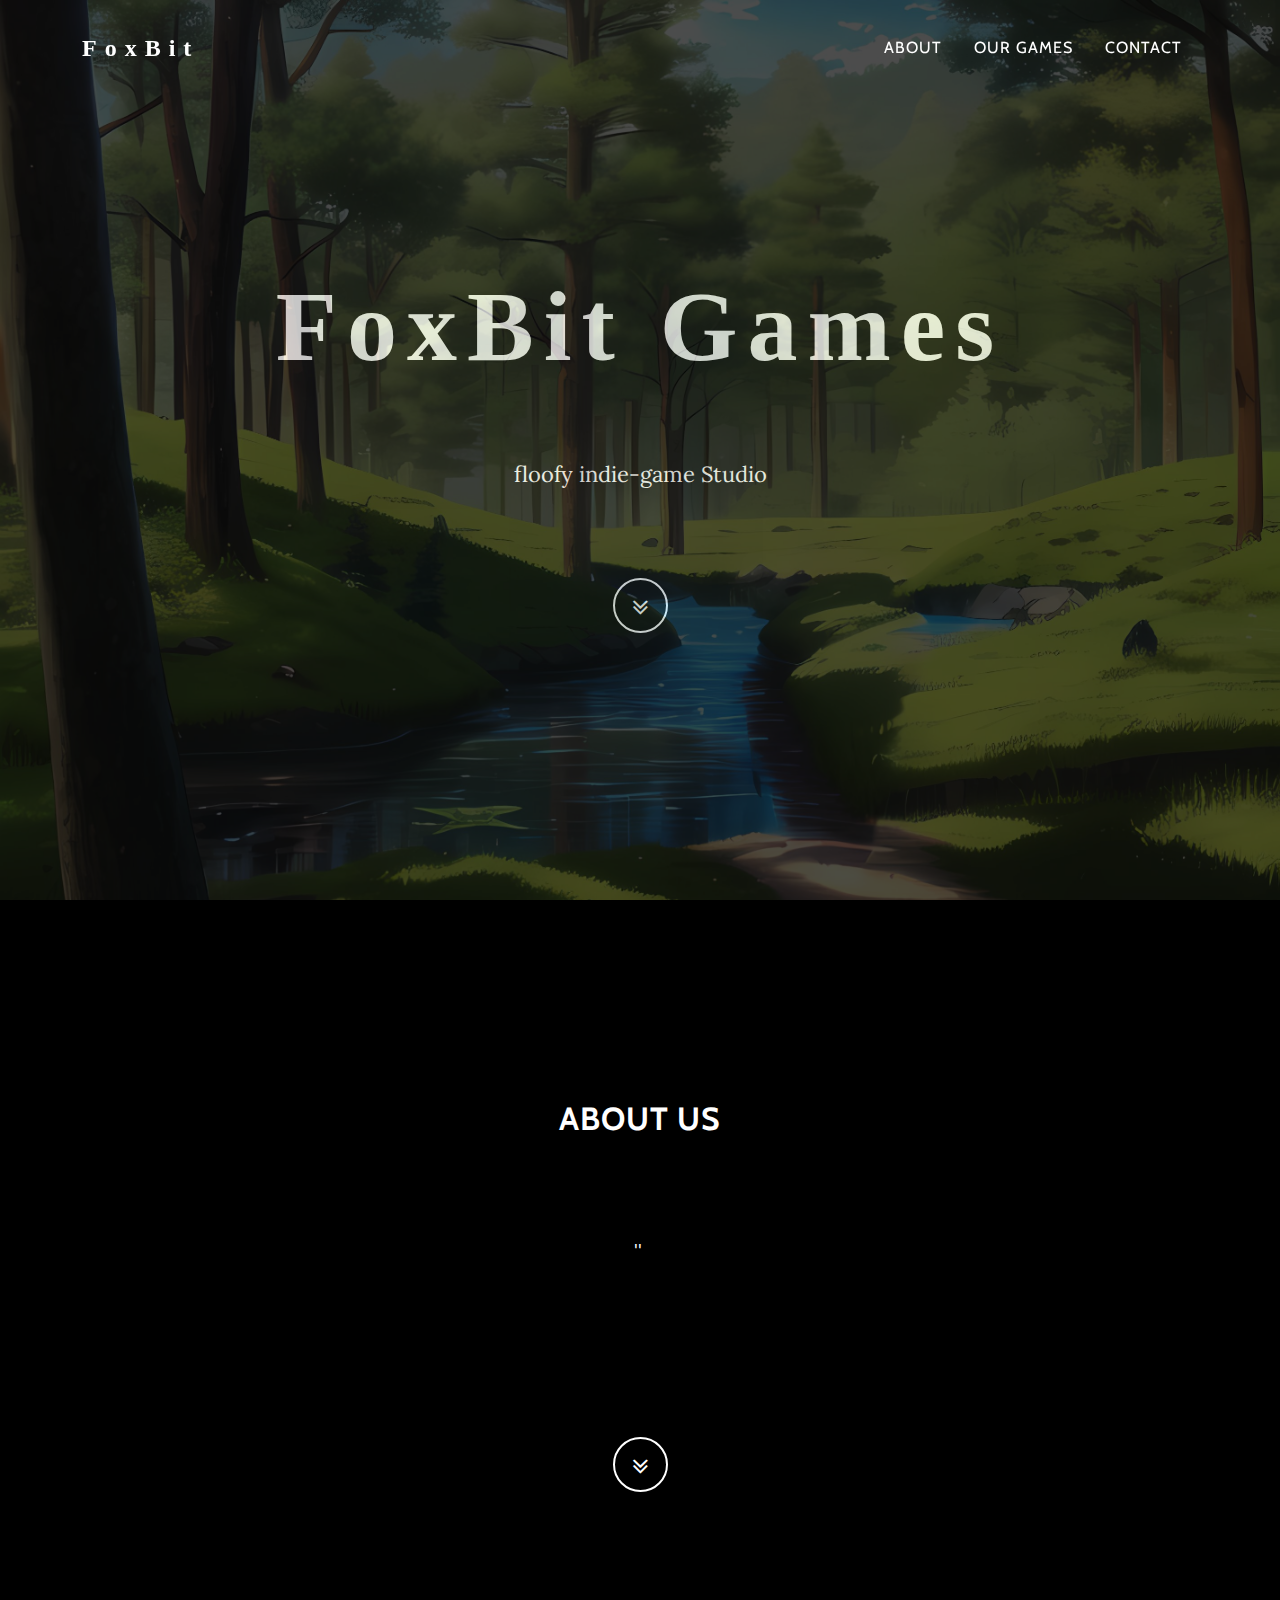
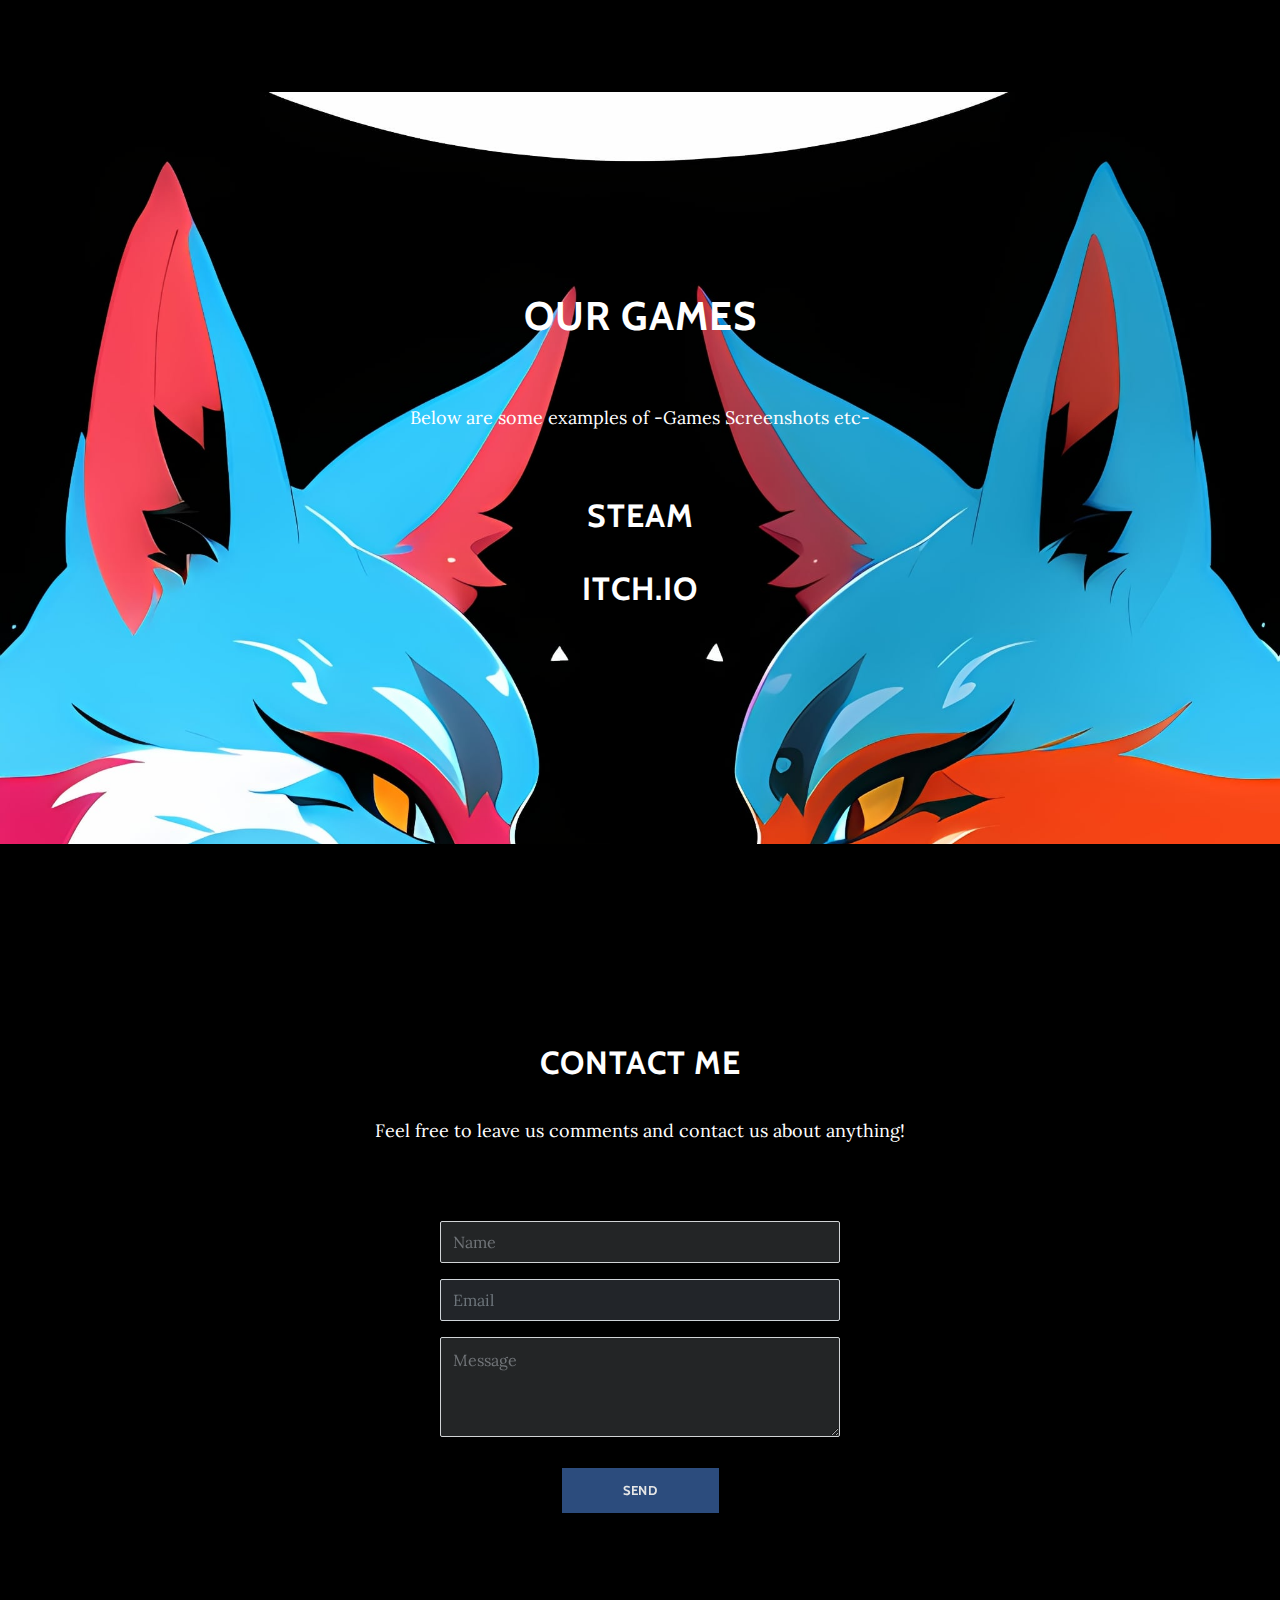
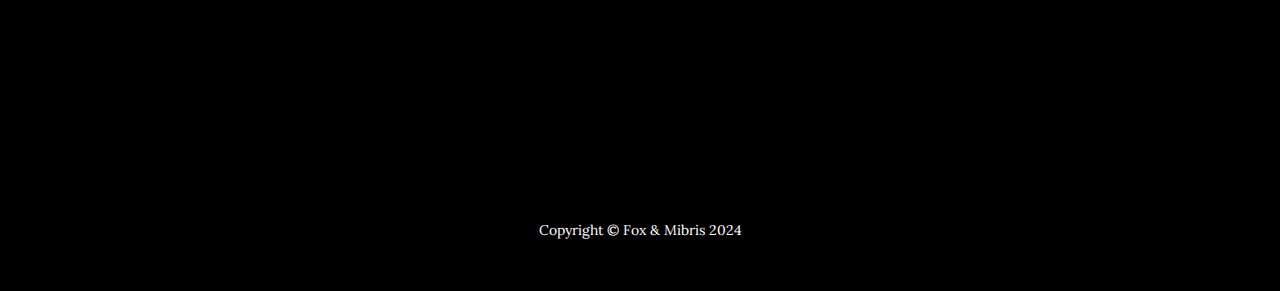
==== index.html @ d8fcc24c "Add files via upload" ====
<!DOCTYPE html>
<html>

<head>
    <meta charset="utf-8">
    <meta name="viewport" content="width=device-width, initial-scale=1.0, shrink-to-fit=no">
    <title class="foxfont">Home - FoxBit Games</title>
    <link rel="stylesheet" href="assets/bootstrap/css/bootstrap.min.css">
    <link rel="stylesheet" href="https://fonts.googleapis.com/css?family=Lora:400,700,400italic,700italic">
    <link rel="stylesheet" href="https://fonts.googleapis.com/css?family=Cabin:700">
    <link rel="stylesheet" href="https://cdnjs.cloudflare.com/ajax/libs/font-awesome/4.7.0/css/font-awesome.min.css">
    <link rel="stylesheet" href="assets/css/Contact-Form-Clean.css">
    <link rel="stylesheet" href="assets/css/main.css">
</head>

<body id="page-top" data-bs-spy="scroll" data-bs-target="#mainNav" data-bs-offset="77">
    <nav class="navbar navbar-light navbar-expand-md fixed-top" id="mainNav">
        <div class="container"><a class="navbar-brand foxfont-logo" href="#">FoxBit</a><button data-bs-toggle="collapse" class="navbar-toggler navbar-toggler-right" data-bs-target="#navbarResponsive" type="button" aria-controls="navbarResponsive" aria-expanded="false" aria-label="Toggle navigation" value="Menu"><i class="fa fa-bars"></i></button>
            <div class="collapse navbar-collapse" id="navbarResponsive">
                <ul class="navbar-nav ms-auto">
                    <li class="nav-item nav-link"><a class="nav-link active" href="#about">About</a></li>
                    <li class="nav-item nav-link"><a class="nav-link" href="#portfolio">Our Games</a></li>
                    <li class="nav-item nav-link"><a class="nav-link" href="#contact">Contact</a></li>
                </ul>
            </div>
        </div>
    </nav>
    <header class="masthead" style="background-image:url('assets/img/intro-bg.jpg');">
        <div class="intro-body opacitybox">
            <div class="container">
                <div class="row">
                    <div class="col-lg-8 mx-auto">
                        <h1 class="brand-heading foxfont">FoxBit Games</h1>
                        <p class="intro-text"><br>floofy indie-game Studio<br><br></p><a class="btn btn-link btn-circle" role="button" href="#about"><i class="fa fa-angle-double-down animated"></i></a>
                    </div>
                </div>
            </div>
        </div>
    </header>
    <section class="text-center content-section" id="about">
        <div class="container">
            <div class="row">
                <div class="col-lg-8 mx-auto">
                    <h2>About us</h2>
                    <p><br></p>
                    <p> ''&nbsp;<br><br></p>
                    <p><br><br></p>
                    <a class="btn btn-link btn-circle" role="button" href="#music"><i class="fa fa-angle-double-down animated"></i></a>
                </div>
            </div>
        </div>
    </section>
    <section class="text-center download-section content-section" id="portfolio" style="background-image:url('assets/img/downloads-bg.jpg');">
        <div class="container">
            <div class="col-lg-8 mx-auto">
                <h1>Our Games</h1>
                <p><br>Below are some examples of -Games Screenshots etc-<br><br></p>
                <p></p>
                <h2>Steam</h2>
                
                <p></p>
                <h2>Itch.io</h2>
                
            </div>
        </div>
    </section>
    <section class="text-center content-section" id="contact">
        <div class="container">
            <div class="row">
                <div class="col-lg-8 mx-auto">
                    <h2>Contact me</h2>
                    <p>Feel free to leave us comments and&nbsp;contact us about anything!</p>
                    <section class="contact-clean" style="filter: invert(0%) saturate(42%);background: rgba(0,0,0,0.05);padding: 0 0px;">
                        <form action="https://formspree.io/f/" method="post" style="background: #000000;border-width: 4px;border-top-color: var(--bs-red);">
                            <div class="mb-3"><input class="form-control" type="text" name="name" placeholder="Name" style="background: var(--bs-gray-900);"></div>
                            <div class="mb-3"><input class="form-control" type="email" name="email" placeholder="Email" style="background: var(--bs-gray-900);filter: saturate(200%);"></div>
                            <div class="mb-3"><textarea class="form-control" name="message" placeholder="Message" rows="14" style="background: var(--bs-gray-900);"></textarea></div>
                            <div class="mb-3"><button class="btn btn-primary" type="submit" style="background: var(--bs-indigo);">send </button></div>
                        </form>
                    </section>
                </div>
            </div>
        </div>
    </section>

    <footer>
        <div class="container text-center">
            <p>Copyright ©&nbsp;Fox &amp; Mibris 2024</p>
        </div>
    </footer>
    <script src="https://cdn.jsdelivr.net/npm/bootstrap@5.1.0/dist/js/bootstrap.bundle.min.js"></script>
    <script src="assets/js/grayscale.js"></script>
</body>
---- assets/css/Contact-Form-Clean.css ----
.contact-clean {
  background: #f1f7fc;
  padding: 80px 0;
}

@media (max-width:767px) {
  .contact-clean {
    padding: 20px 0;
  }
}

.contact-clean form {
  max-width: 480px;
  width: 90%;
  margin: 0 auto;
  background-color: #ffffff;
  padding: 40px;
  border-radius: 4px;
  color: #505e6c;
  box-shadow: 1px 1px 5px rgba(0,0,0,0.1);
}

@media (max-width:767px) {
  .contact-clean form {
    padding: 30px;
  }
}

.contact-clean h2 {
  margin-top: 5px;
  font-weight: bold;
  font-size: 28px;
  margin-bottom: 36px;
  color: inherit;
}

.contact-clean form .form-control {
  background: #fff;
  border-radius: 2px;
  box-shadow: 1px 1px 1px rgba(0,0,0,0.05);
  outline: none;
  color: inherit;
  padding-left: 12px;
  height: 42px;
}

.contact-clean form .form-control:focus {
  border: 1px solid #b2b2b2;
}

.contact-clean form textarea.form-control {
  min-height: 100px;
  max-height: 260px;
  padding-top: 10px;
  resize: vertical;
}

.contact-clean form .btn {
  padding: 16px 32px;
  border: none;
  background: none;
  box-shadow: none;
  text-shadow: none;
  opacity: 0.9;
  text-transform: uppercase;
  font-weight: bold;
  font-size: 13px;
  letter-spacing: 0.4px;
  line-height: 1;
  outline: none !important;
}

.contact-clean form .btn:hover {
  opacity: 1;
}

.contact-clean form .btn:active {
  transform: translateY(1px);
}

.contact-clean form .btn-primary {
  background-color: #055ada !important;
  margin-top: 15px;
  color: #fff;
}
---- assets/css/main.css ----
@font-face {
  font-family: 'Lilian';
  src: url('fonts/Lilian.eot');
  src: url('fonts/Lilian.eot') format('embedded-opentype'),
       url('fonts/Lilian.woff2') format('woff2'),
       url('fonts/Lilian.woff') format('woff'),
       url('fonts/Lilian.ttf') format('truetype'),
       url('fonts/Lilian.svg#Lilian') format('svg');

}

  .foxfont{
    font-family: "Lilian";
    text-transform: lowercase;
    text-transform: capitalize;
    letter-spacing:10px;
    background-image: url("../img/intro-bg.png");
    background-clip: text;
    background-size: cover;
    -webkit-background-clip: text;
  
  }
  
  .foxfont-logo{
    font-family: "Lilian";
    text-transform: lowercase;
    text-transform: capitalize;
    letter-spacing:8px;
    font-size: x-large;
    color:black;

  }
  .opacitybox{
    background-color: #000;
   
    opacity: .7;
  }
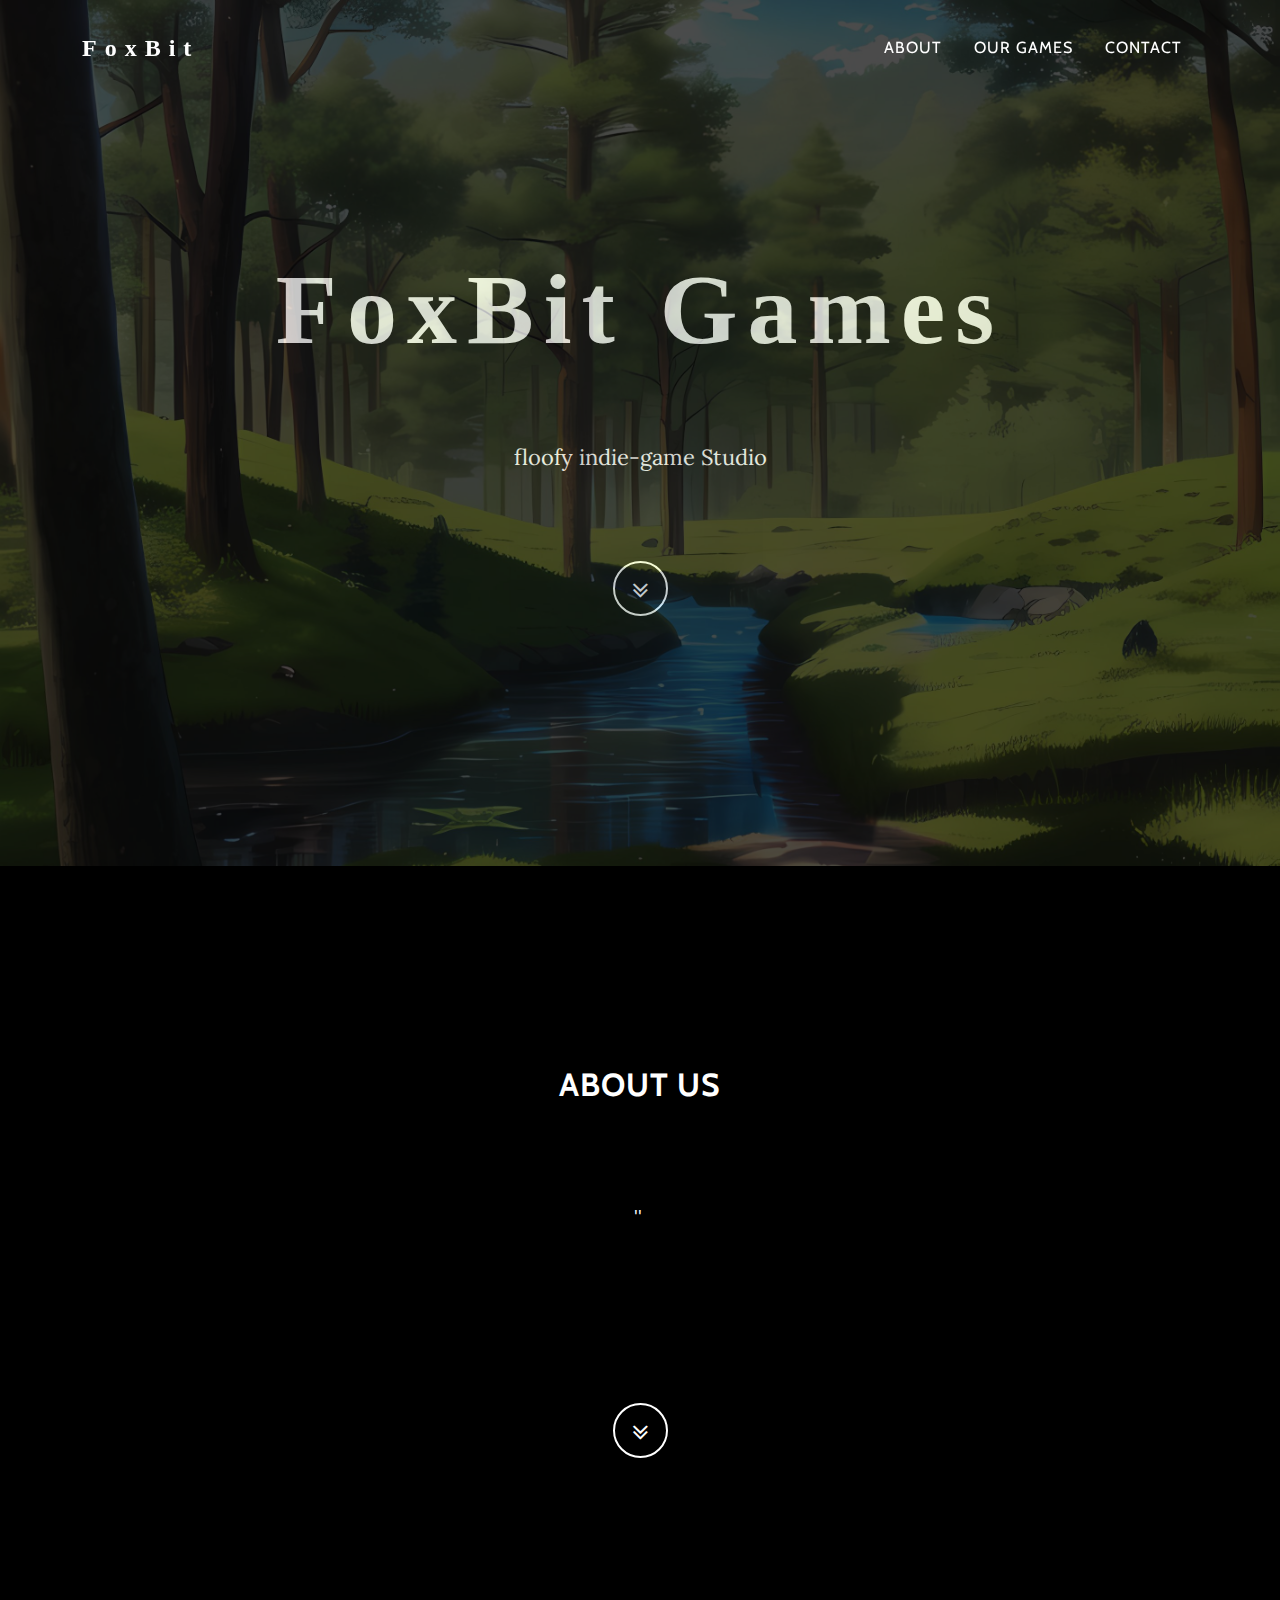
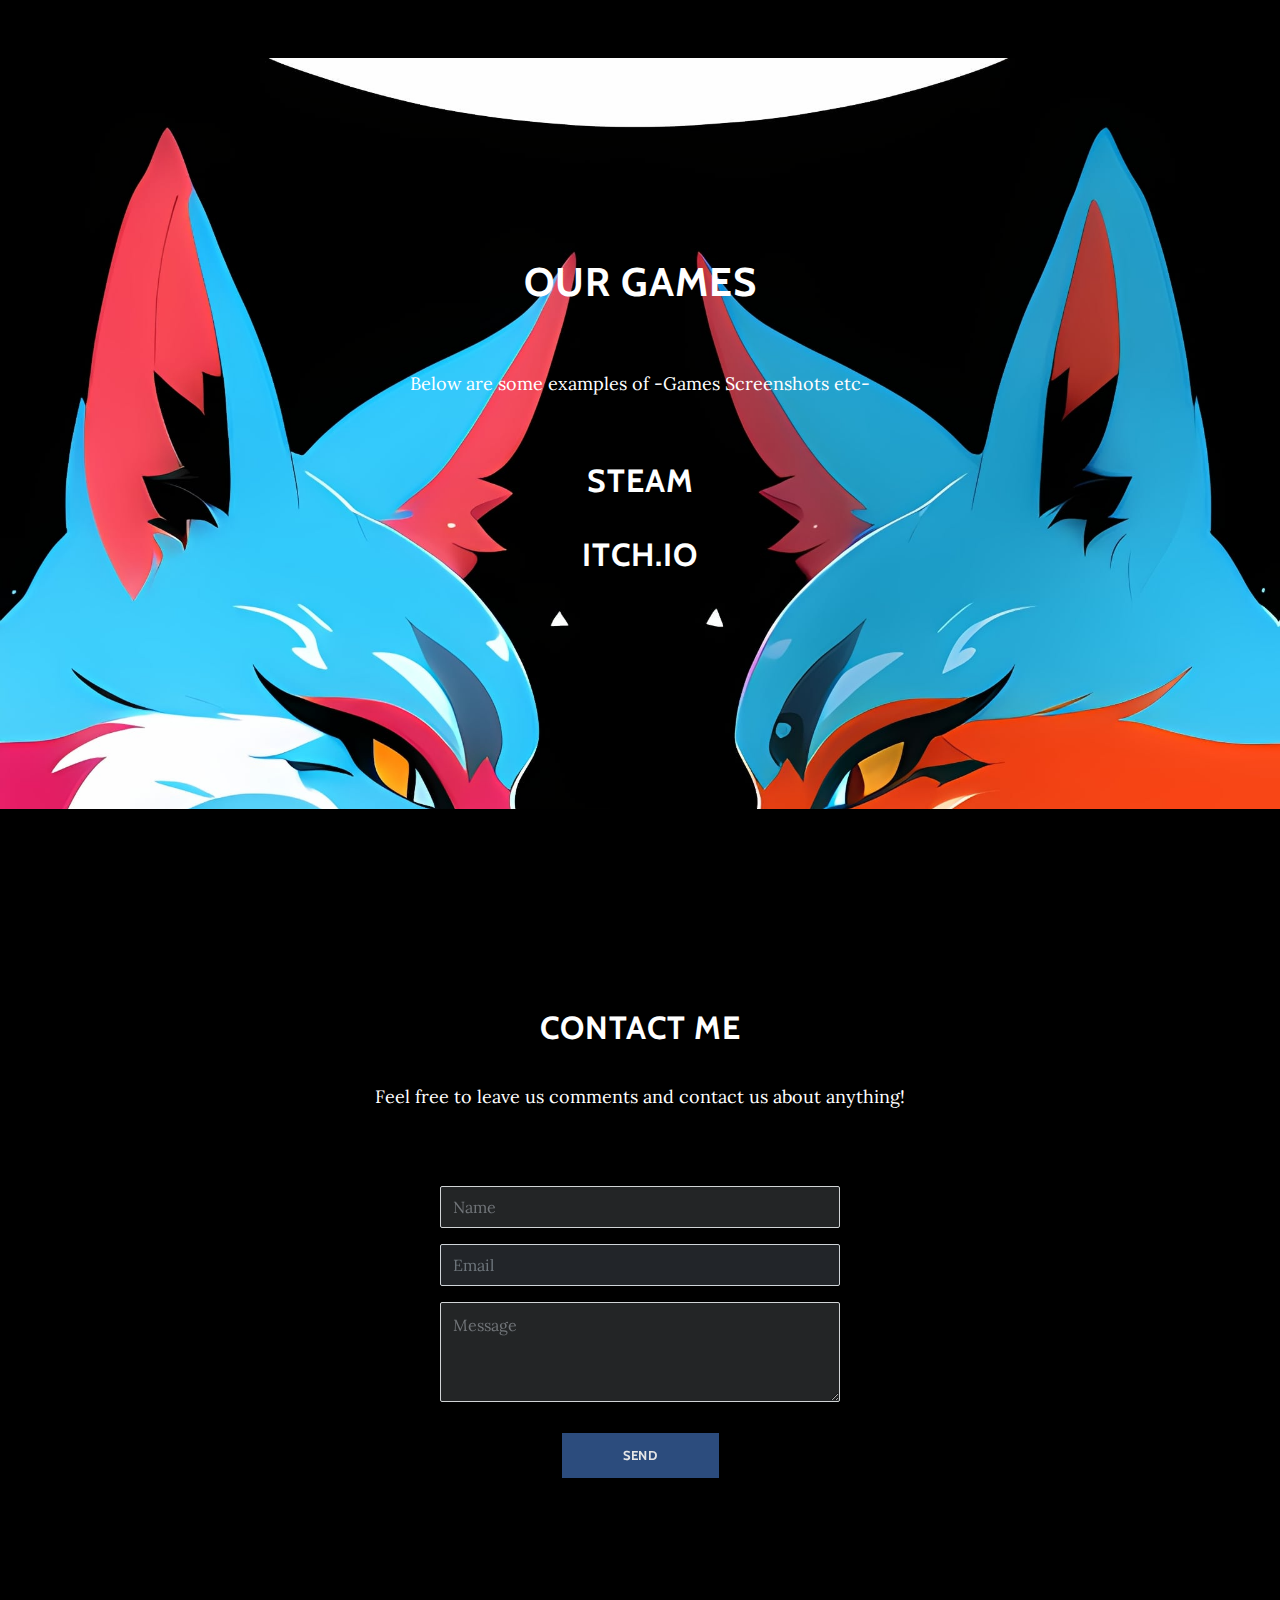
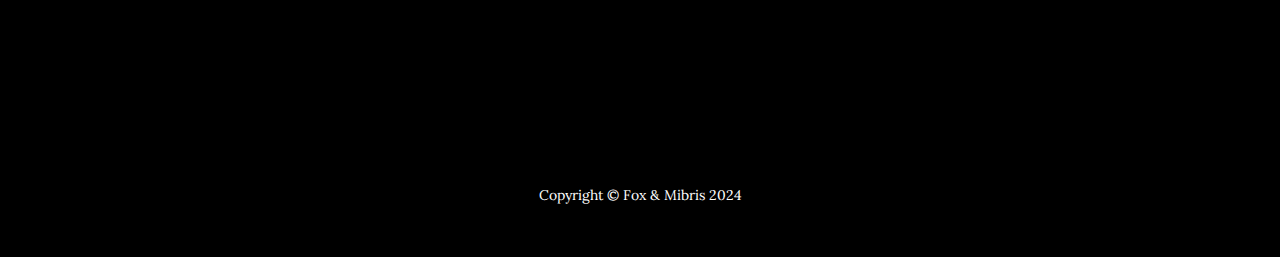
==== commit 805d7ca6: "Update index.html" ====
--- a/index.html
+++ b/index.html
@@ -25,8 +25,8 @@
             </div>
         </div>
     </nav>
-    <header class="masthead" style="background-image:url('assets/img/intro-bg.jpg');">
-        <div class="intro-body opacitybox">
+    <header class="masthead" style="background-image:url('assets/img/intro-bg.jpg'); background-repeat: no-repeat; height: auto; padding: 0;">
+        <div class="intro-body opacitybox" style="width: 100%; padding-top: 250px; padding-bottom: 250px;">
             <div class="container">
                 <div class="row">
                     <div class="col-lg-8 mx-auto">
@@ -71,7 +71,7 @@
                     <h2>Contact me</h2>
                     <p>Feel free to leave us comments and&nbsp;contact us about anything!</p>
                     <section class="contact-clean" style="filter: invert(0%) saturate(42%);background: rgba(0,0,0,0.05);padding: 0 0px;">
-                        <form action="https://formspree.io/f/" method="post" style="background: #000000;border-width: 4px;border-top-color: var(--bs-red);">
+                        <form action="https://formspree.io/f/mzbnzrdw" method="post" style="background: #000000;border-width: 4px;border-top-color: var(--bs-red);">
                             <div class="mb-3"><input class="form-control" type="text" name="name" placeholder="Name" style="background: var(--bs-gray-900);"></div>
                             <div class="mb-3"><input class="form-control" type="email" name="email" placeholder="Email" style="background: var(--bs-gray-900);filter: saturate(200%);"></div>
                             <div class="mb-3"><textarea class="form-control" name="message" placeholder="Message" rows="14" style="background: var(--bs-gray-900);"></textarea></div>
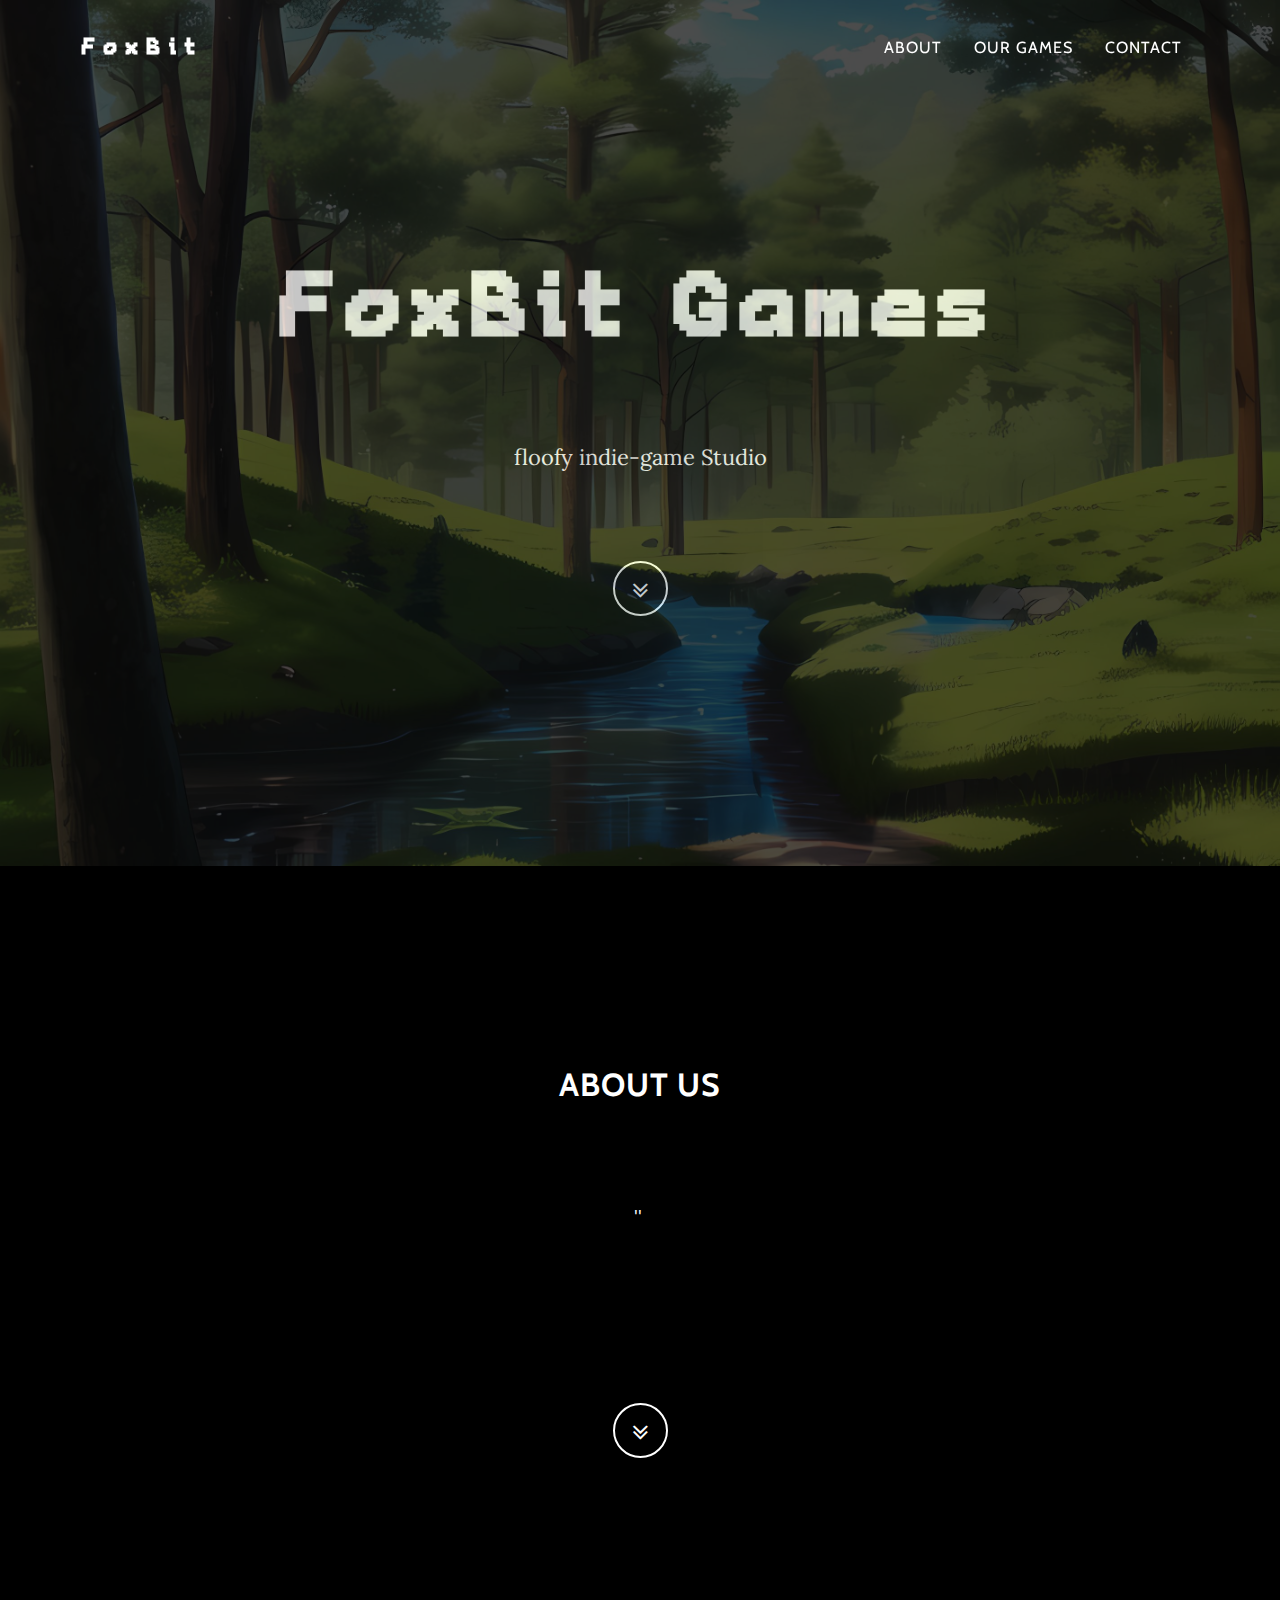
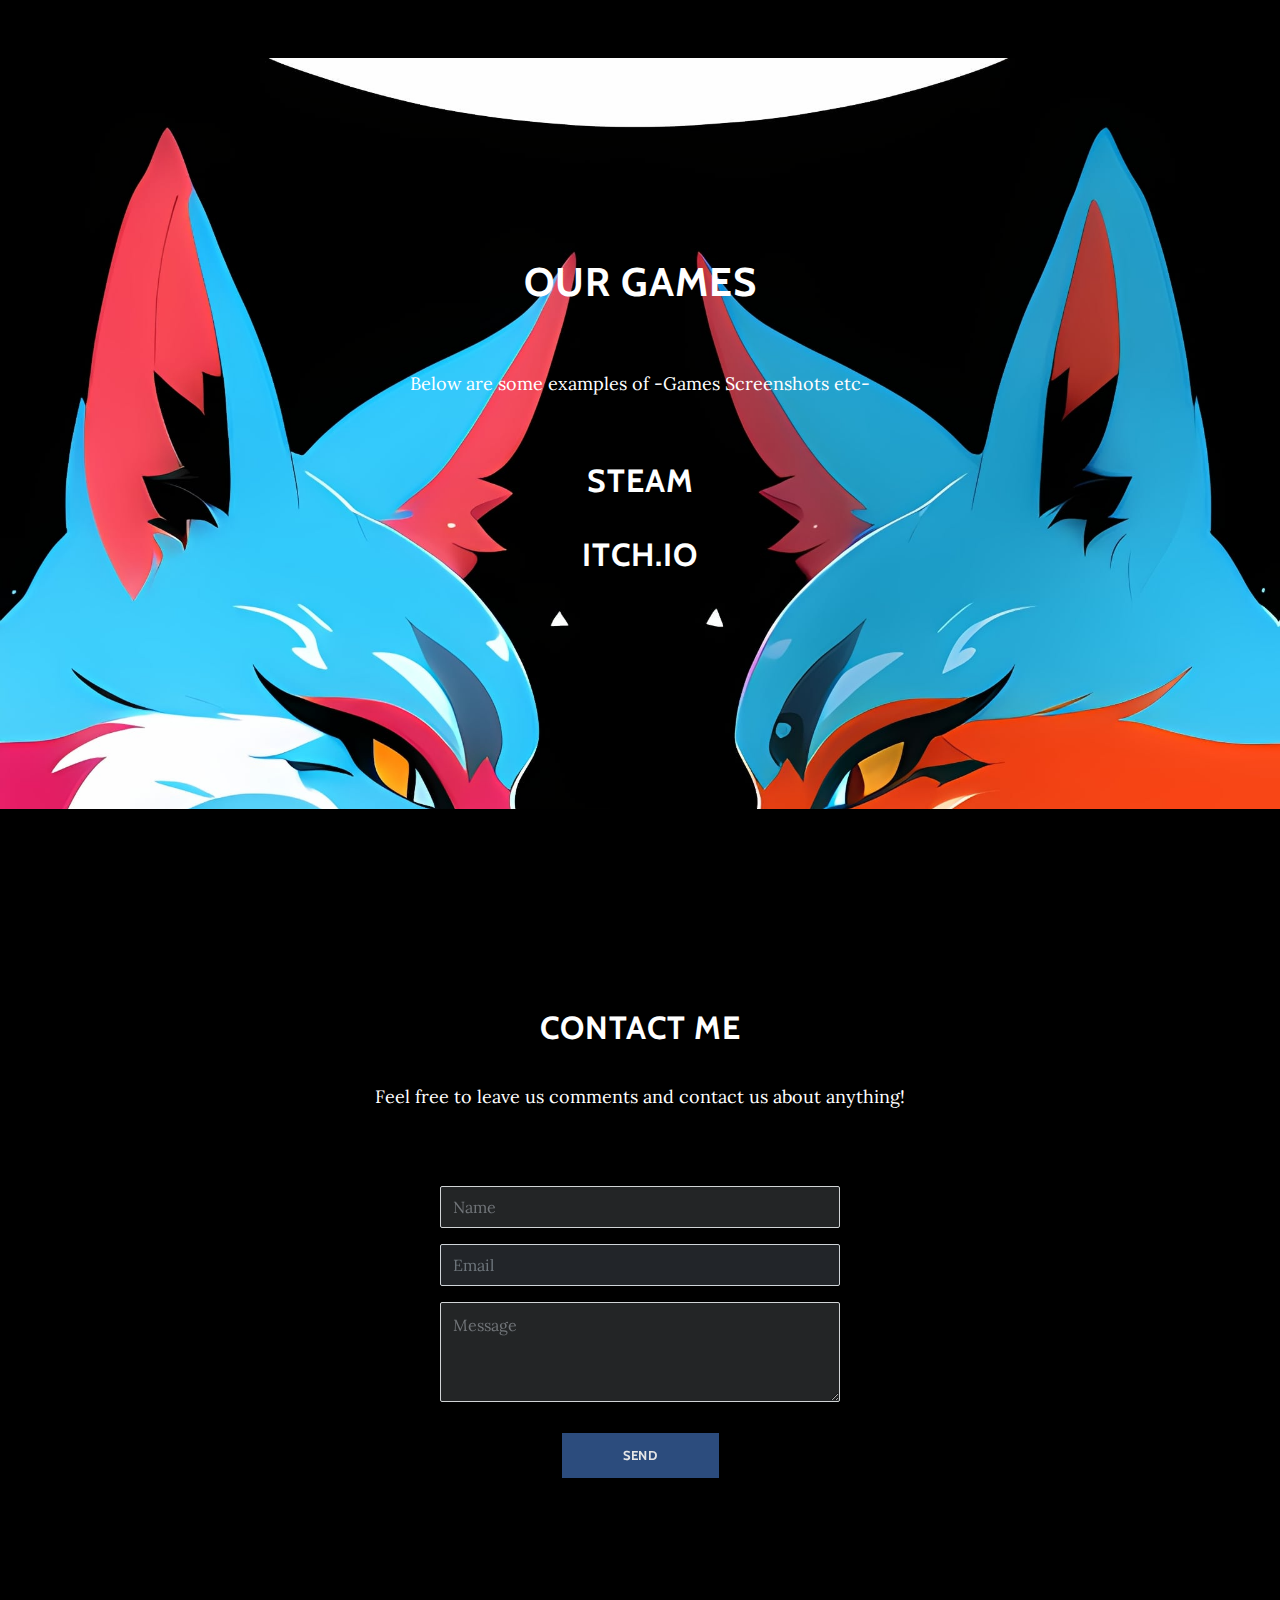
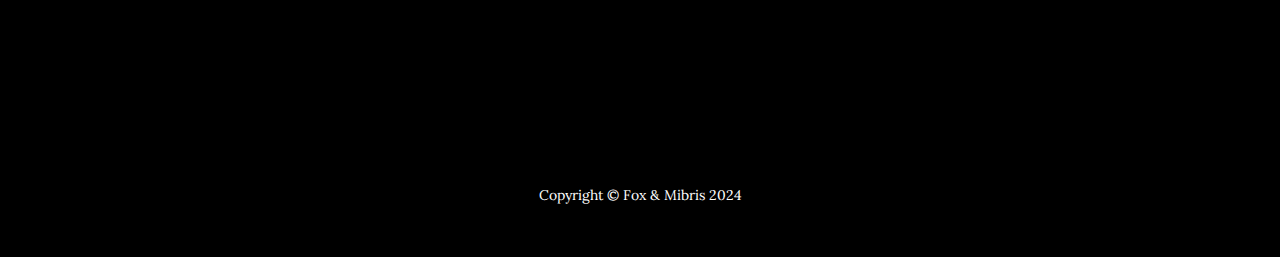
==== commit 8f6ec23d: "Update index.html" ====
--- a/index.html
+++ b/index.html
@@ -4,7 +4,7 @@
 <head>
     <meta charset="utf-8">
     <meta name="viewport" content="width=device-width, initial-scale=1.0, shrink-to-fit=no">
-    <title class="foxfont">Home - FoxBit Games</title>
+    <title class="foxfont">FoxBit Games</title>
     <link rel="stylesheet" href="assets/bootstrap/css/bootstrap.min.css">
     <link rel="stylesheet" href="https://fonts.googleapis.com/css?family=Lora:400,700,400italic,700italic">
     <link rel="stylesheet" href="https://fonts.googleapis.com/css?family=Cabin:700">
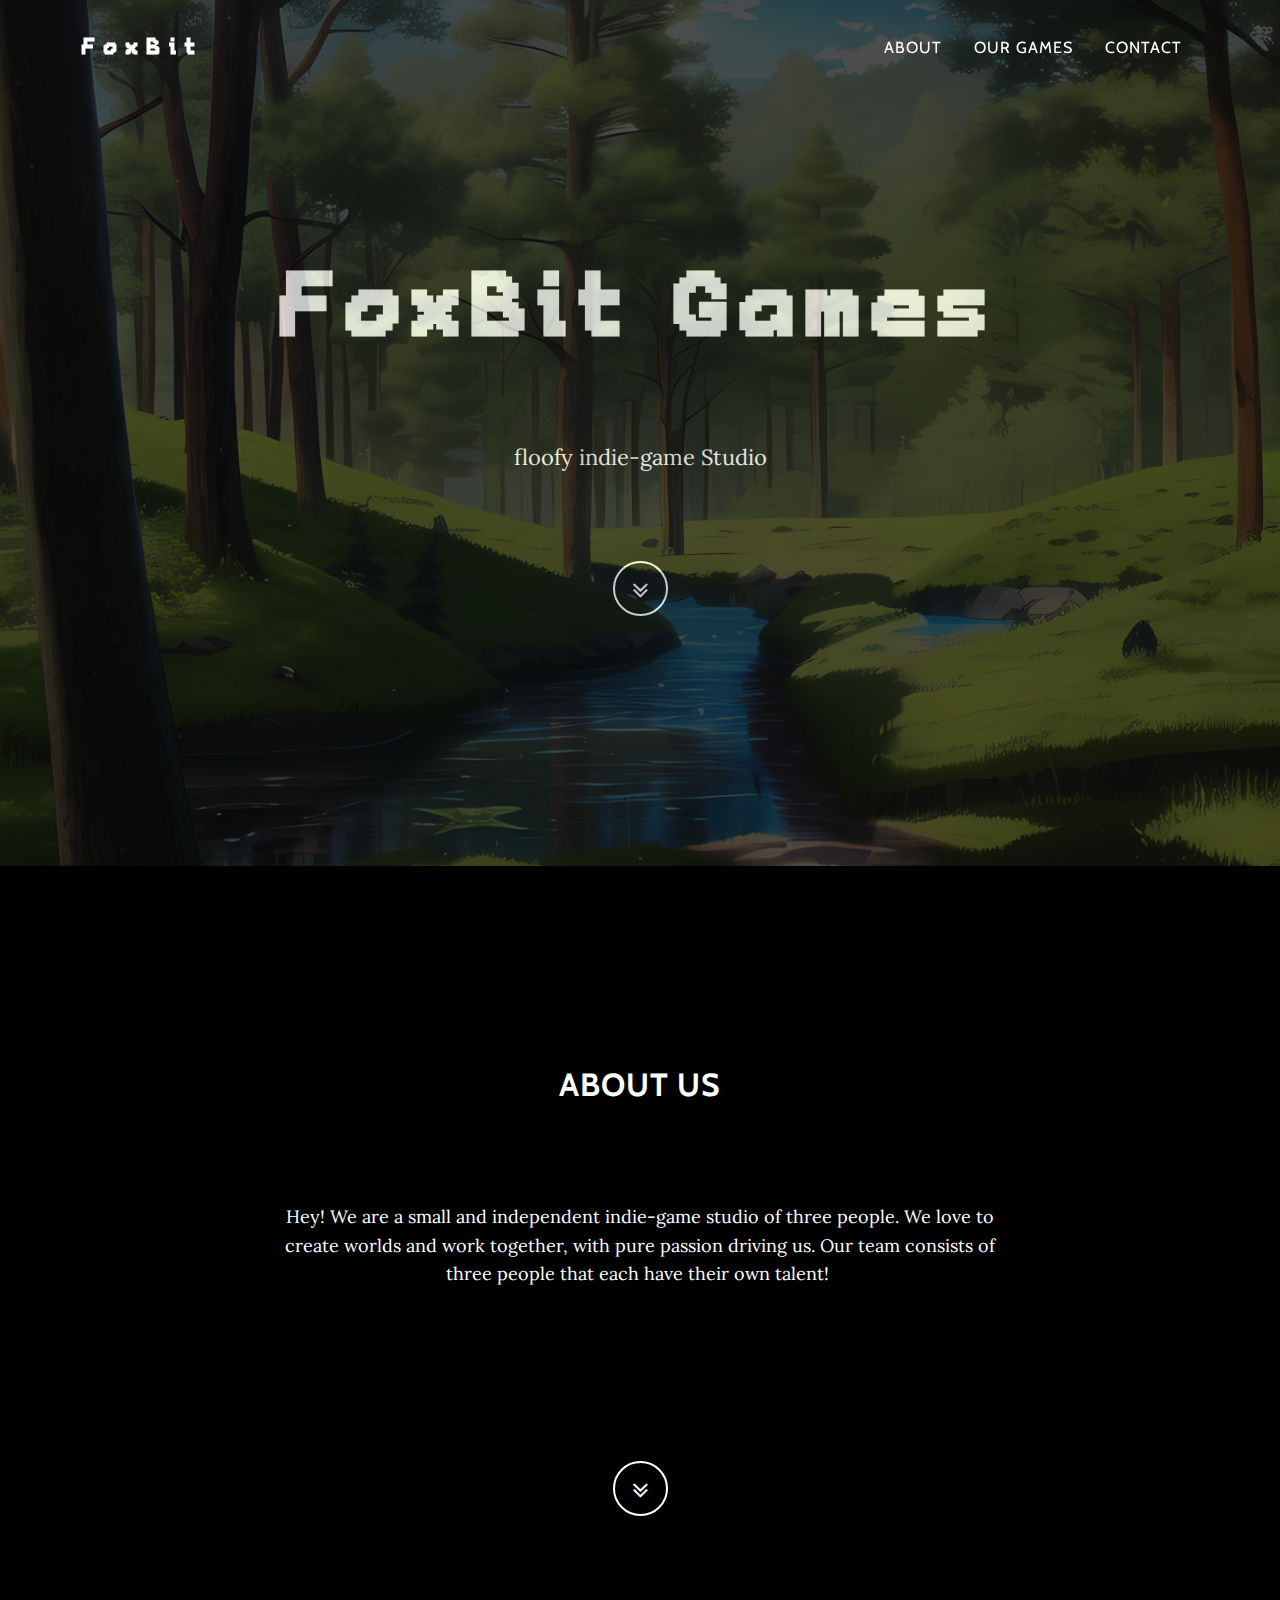
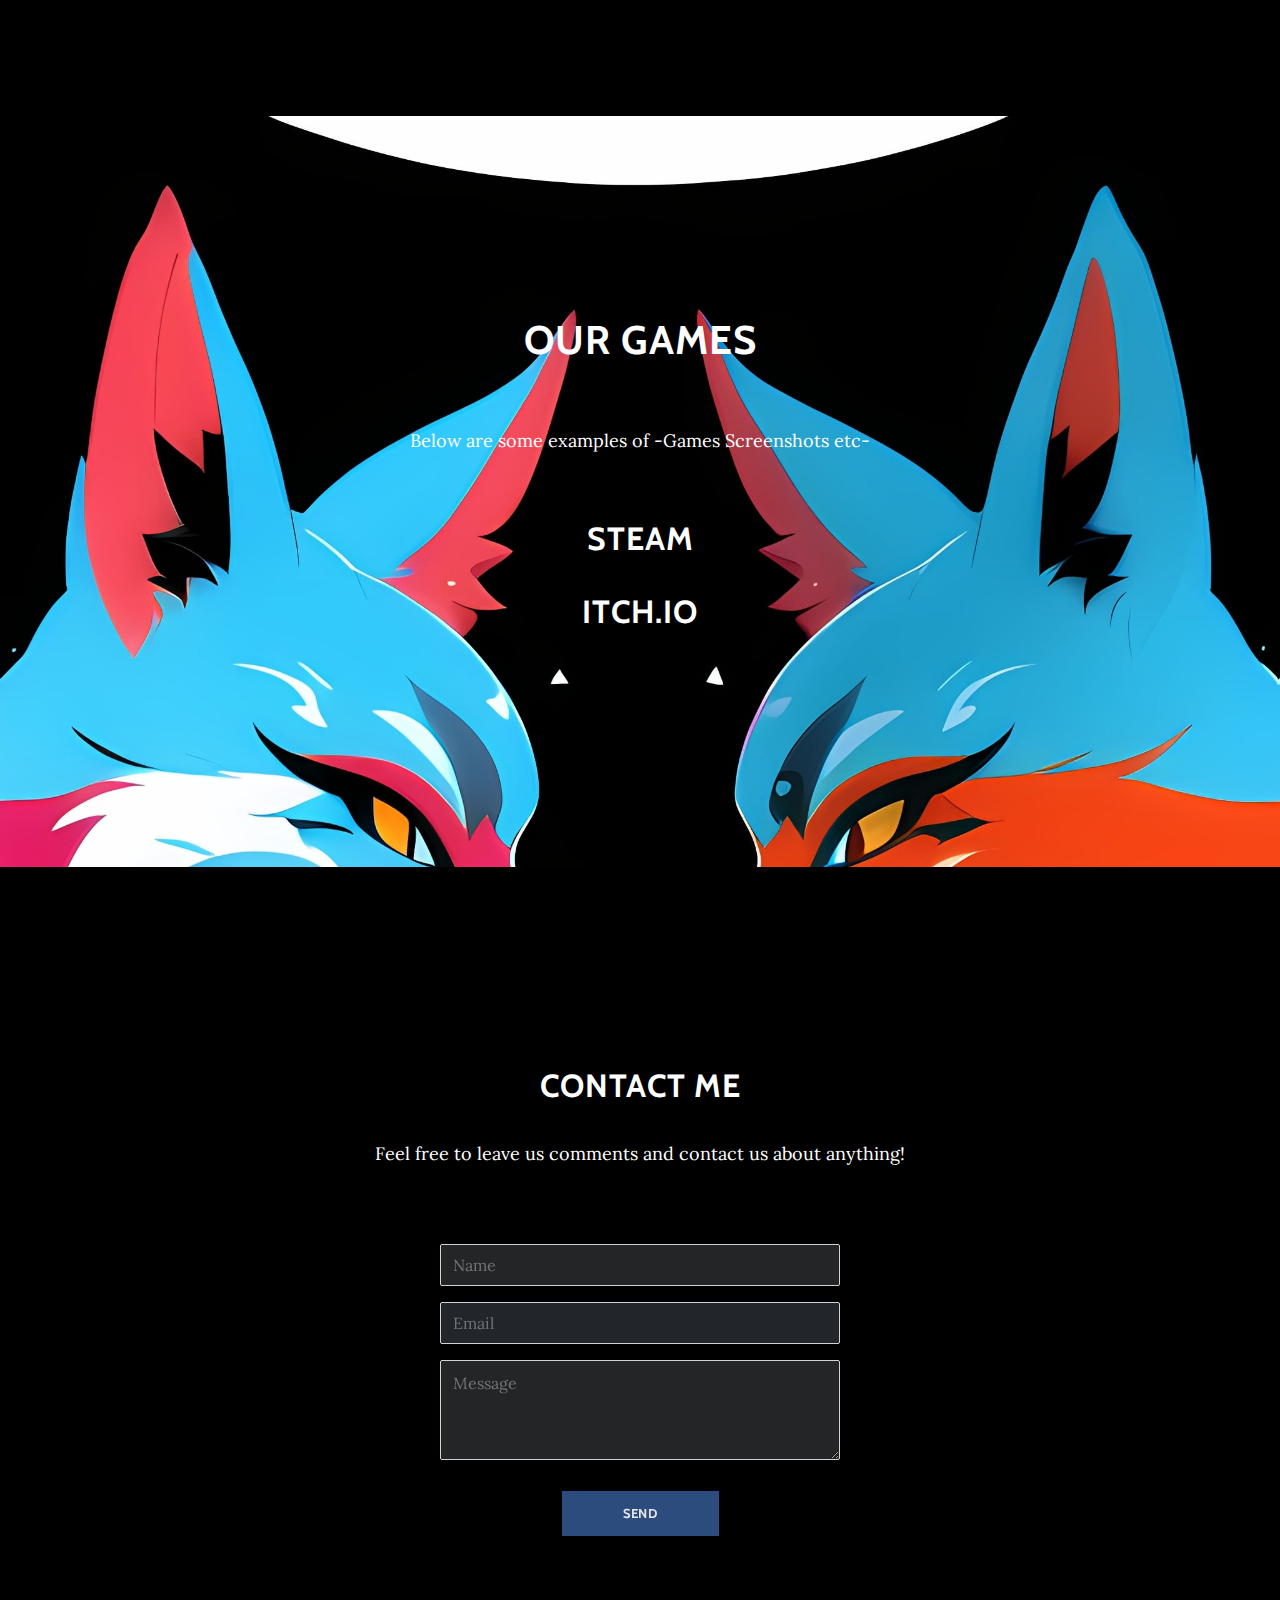
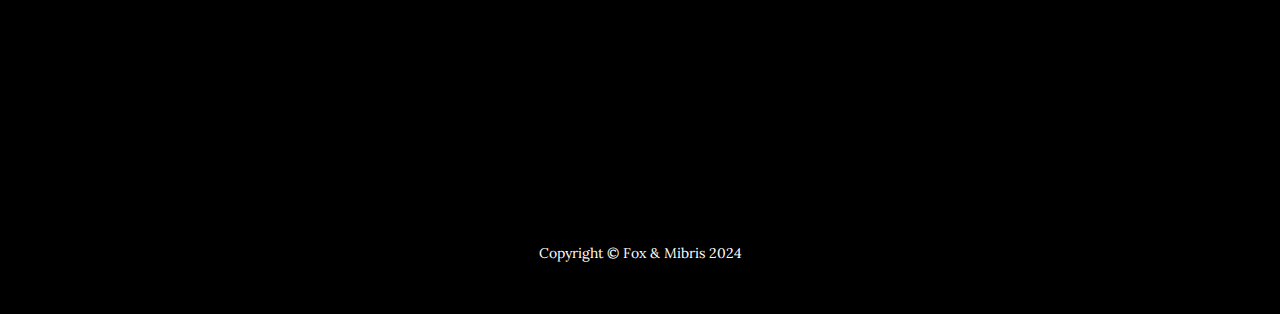
==== commit f72cff0f: "Update index.html" ====
--- a/index.html
+++ b/index.html
@@ -31,7 +31,8 @@
                 <div class="row">
                     <div class="col-lg-8 mx-auto">
                         <h1 class="brand-heading foxfont">FoxBit Games</h1>
-                        <p class="intro-text"><br>floofy indie-game Studio<br><br></p><a class="btn btn-link btn-circle" role="button" href="#about"><i class="fa fa-angle-double-down animated"></i></a>
+                        <p class="intro-text"><br>floofy indie-game Studio<br><br></p>
+                        <a class="btn btn-link btn-circle" role="button" href="#about"><i class="fa fa-angle-double-down animated"></i></a>
                     </div>
                 </div>
             </div>
@@ -43,9 +44,9 @@
                 <div class="col-lg-8 mx-auto">
                     <h2>About us</h2>
                     <p><br></p>
-                    <p> ''&nbsp;<br><br></p>
+                    <p>Hey! We are a small and independent indie-game studio of three people. We love to create worlds and work together, with pure passion driving us. Our team consists of three people that each have their own talent!&nbsp;<br><br></p>
                     <p><br><br></p>
-                    <a class="btn btn-link btn-circle" role="button" href="#music"><i class="fa fa-angle-double-down animated"></i></a>
+                    <a class="btn btn-link btn-circle" role="button" href="#portfolio"><i class="fa fa-angle-double-down animated"></i></a>
                 </div>
             </div>
         </div>
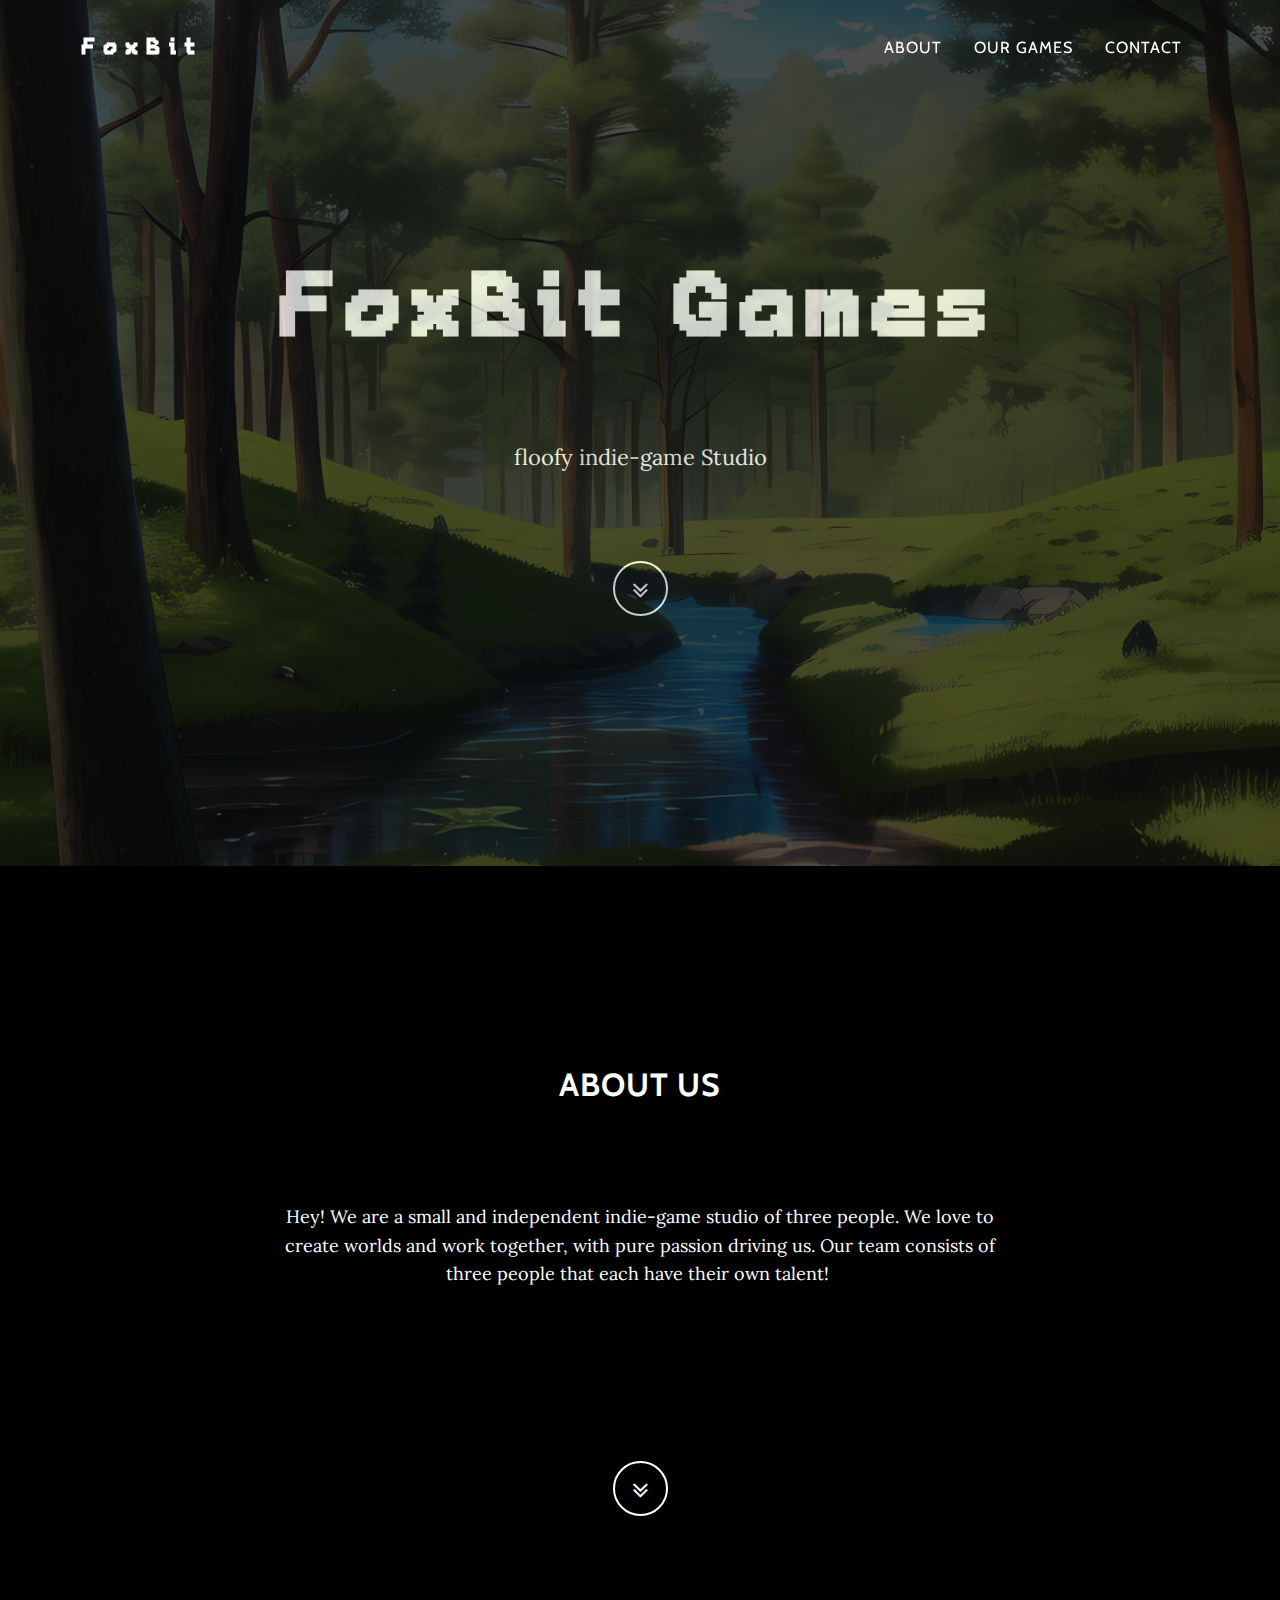
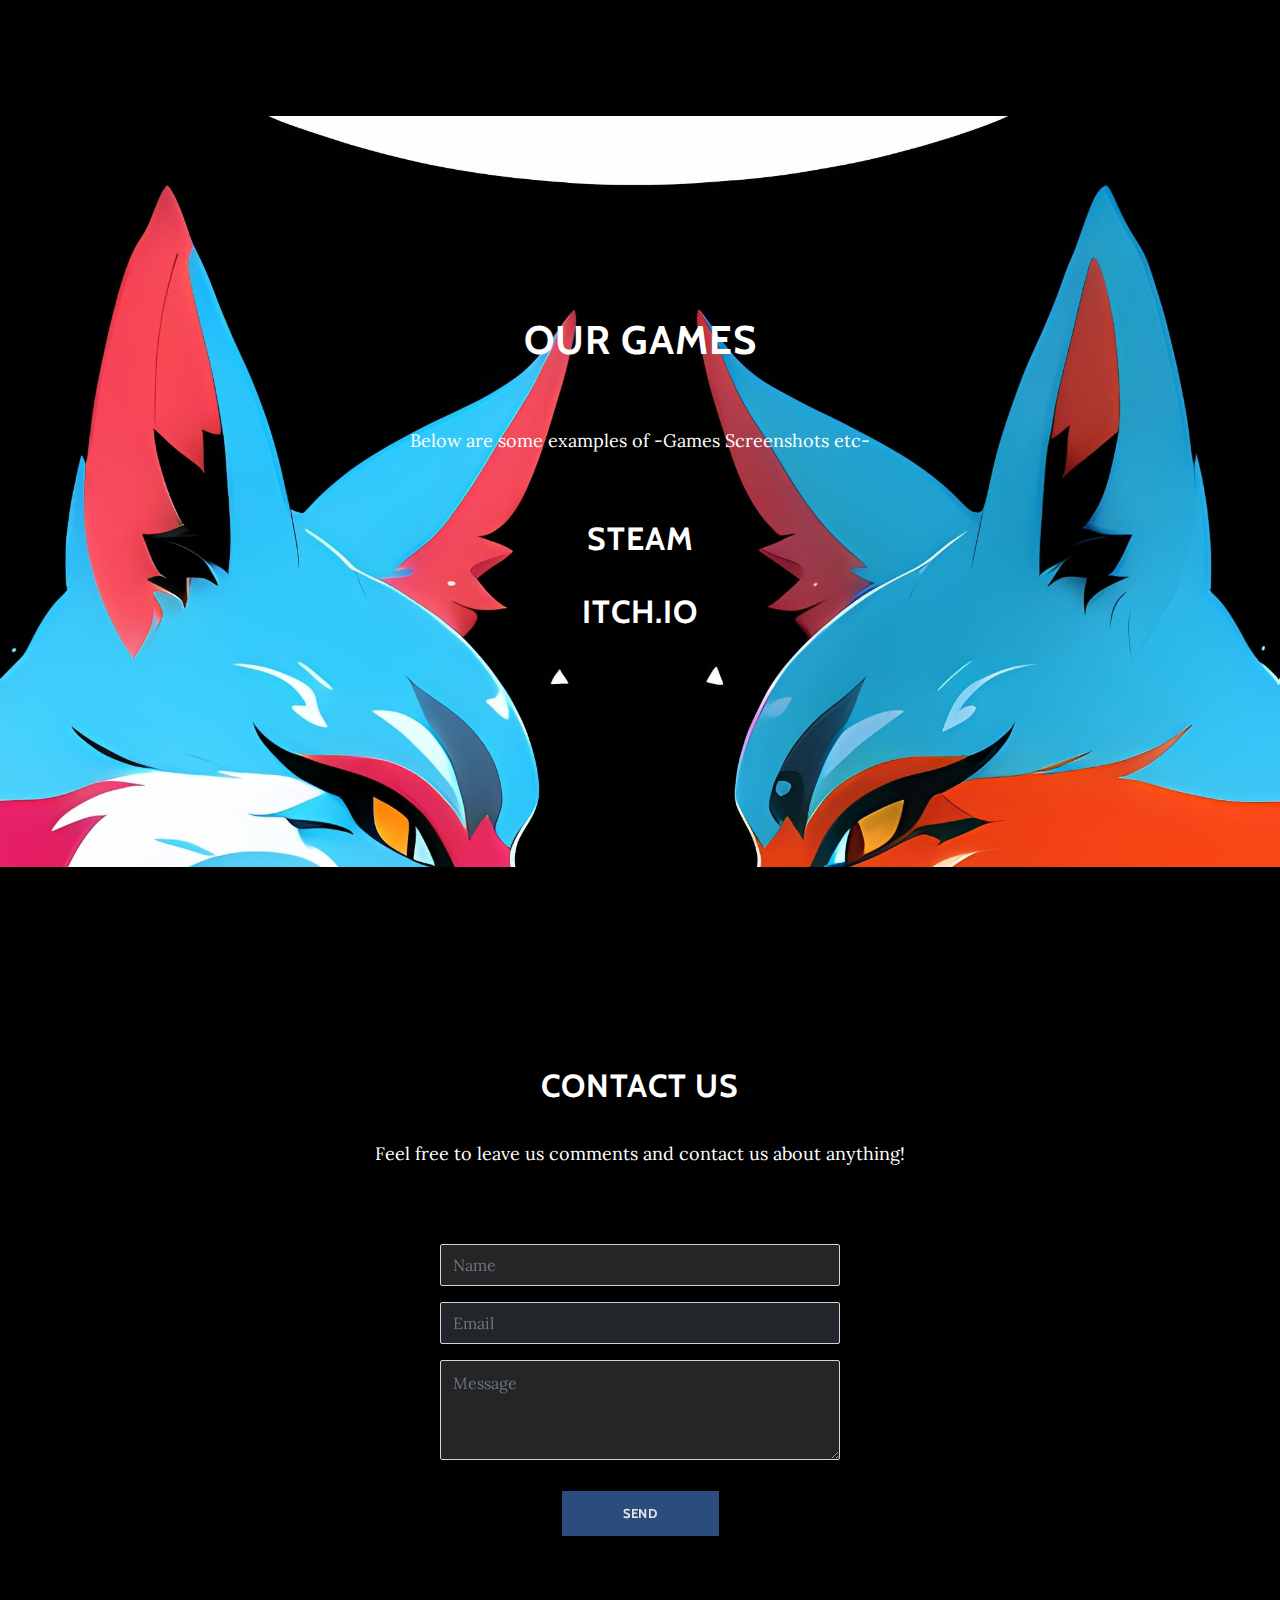
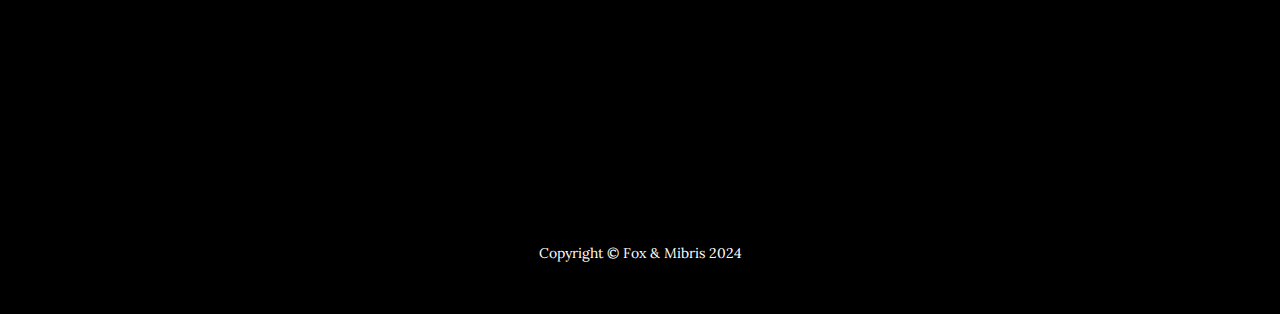
==== commit e2d698bf: "Update index.html" ====
--- a/index.html
+++ b/index.html
@@ -69,7 +69,7 @@
         <div class="container">
             <div class="row">
                 <div class="col-lg-8 mx-auto">
-                    <h2>Contact me</h2>
+                    <h2>Contact us</h2>
                     <p>Feel free to leave us comments and&nbsp;contact us about anything!</p>
                     <section class="contact-clean" style="filter: invert(0%) saturate(42%);background: rgba(0,0,0,0.05);padding: 0 0px;">
                         <form action="https://formspree.io/f/mzbnzrdw" method="post" style="background: #000000;border-width: 4px;border-top-color: var(--bs-red);">
